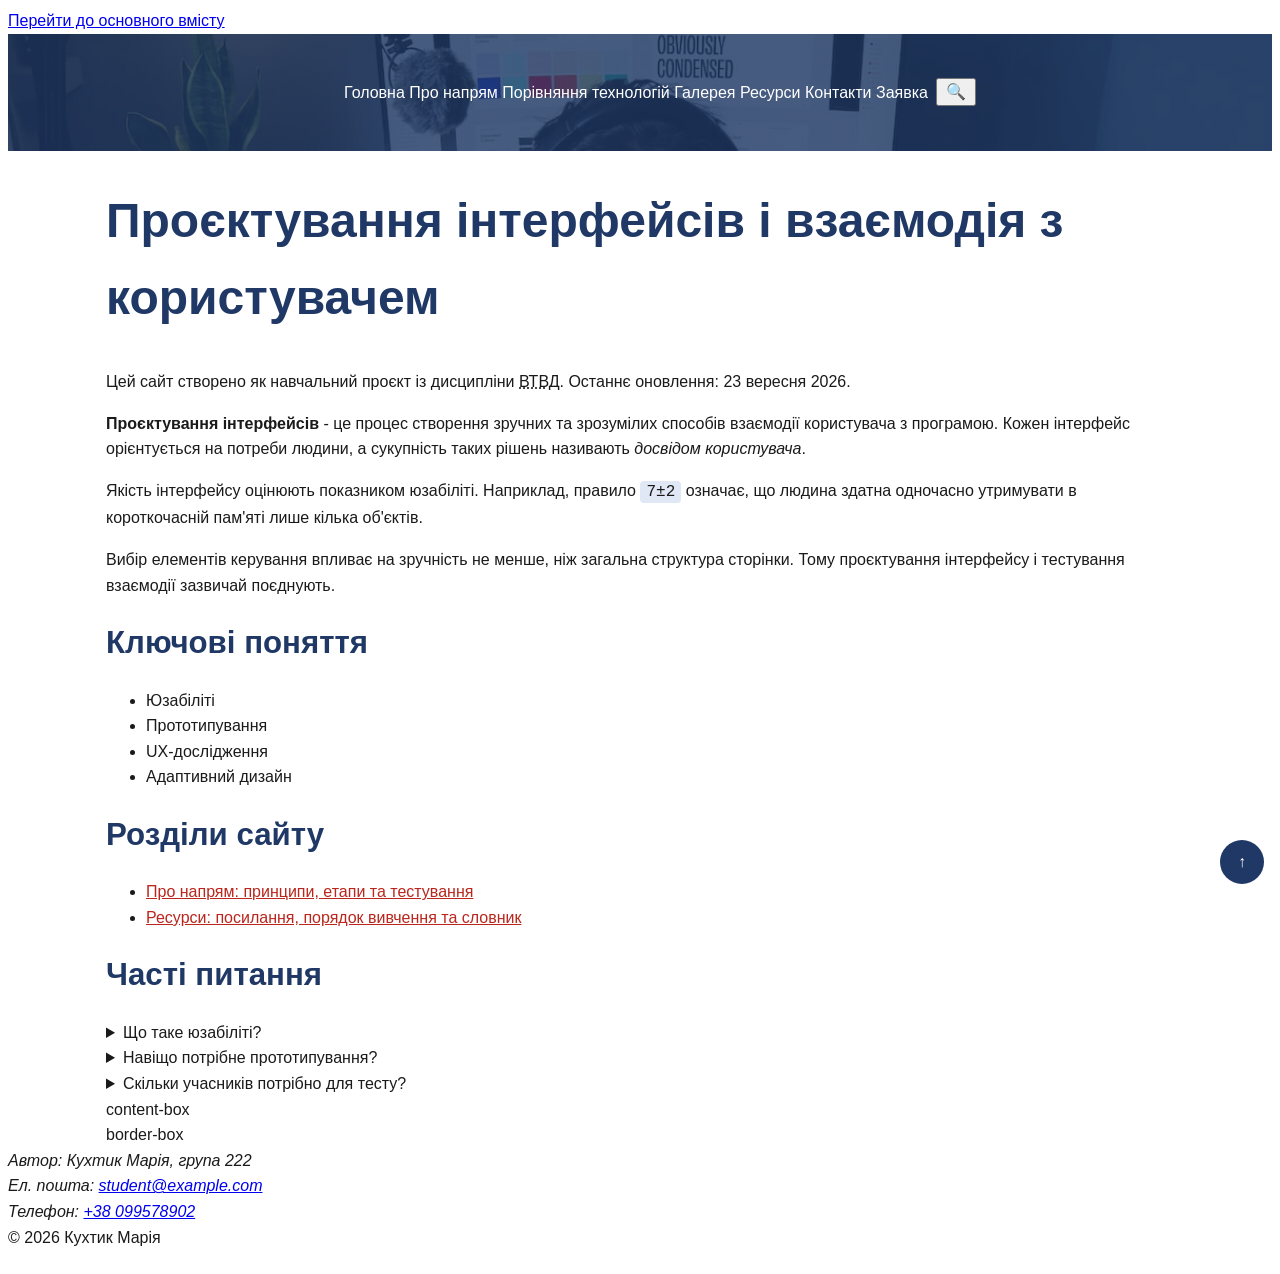
==== index.html @ c9370295 "Перший коміт сайту" ====
<!DOCTYPE html>
<html lang="uk">
<head>
    <meta charset="utf-8">
    <meta name="viewport" content="width=device-width, initial-scale=1">
    <meta name="description" content="Навчальний сайт про проєктування інтерфейсів та взаємодію з користувачем: основні принципи, методи проєктування, приклади та корисні ресурси">
    <meta name="author" content="Кухтик Марія">
    <title>Проєктування інтерфейсів та взаємодія - навчальний сайт</title>
    <link rel="stylesheet" href="css/style.css">
</head>
<body>

    <a href="#main">Перейти до основного вмісту</a>

    <header id="top" class="hero">
        <nav aria-label="Головне меню">
  <ul>
    <li><a href="index.html">Головна</a></li>
    <li><a href="about.html">Про напрям</a></li>
    <li><a href="comparison.html">Порівняння технологій</a></li>
    <li><a href="gallery.html">Галерея</a></li>
    <li><a href="pages/resources.html">Ресурси</a></li>
    <li><a href="contacts.html">Контакти</a></li>
    <li><a href="application.html">Заявка</a></li>
  </ul>
</nav>
<button class="btn icon-btn" aria-label="Пошук">
    <span aria-hidden="true">🔍</span>
    <span class="visually-hidden">Пошук по сайту</span>
</button>
    </header>

    <main id="main" class="container">
        <h1>Проєктування інтерфейсів і взаємодія з користувачем</h1>

        <p>Цей сайт створено як навчальний проєкт із дисципліни
            <abbr title="Вебтехнології та вебдизайн">ВТВД</abbr>.
            Останнє оновлення: <time datetime="2026-09-16">23 вересня 2026</time>.</p>

        <p><strong>Проєктування інтерфейсів</strong> - це процес створення
            зручних та зрозумілих способів взаємодії користувача з програмою.
            Кожен інтерфейс орієнтується на потреби людини, а сукупність
            таких рішень називають <em>досвідом користувача</em>.</p>

        <p>Якість інтерфейсу оцінюють показником юзабіліті.
            Наприклад, правило <code>7±2</code> означає, що людина здатна
            одночасно утримувати в короткочасній пам'яті лише кілька об'єктів.</p>

        <p>Вибір елементів керування впливає на зручність не менше,
            ніж загальна структура сторінки. Тому проєктування інтерфейсу
            і тестування взаємодії зазвичай поєднують.</p>

                <section id="key-concepts">
            <h2>Ключові поняття</h2>
            <ul>
                <li>Юзабіліті</li>
                <li>Прототипування</li>
                <li>UX-дослідження</li>
                <li>Адаптивний дизайн</li>
            </ul>
        </section>

        <h2>Розділи сайту</h2>
        <ul>
            <li><a href="about.html">Про напрям: принципи, етапи та тестування</a></li>
            <li><a href="pages/resources.html">Ресурси: посилання, порядок вивчення та словник</a></li>
        </ul>
                <section id="faq">
            <h2>Часті питання</h2>
            <details>
                <summary>Що таке юзабіліті?</summary>
                <p>Міра того, наскільки легко й ефективно користувач досягає мети.</p>
            </details>
            <details>
                <summary>Навіщо потрібне прототипування?</summary>
                <p>Прототип дозволяє перевірити ідею, поки зміни ще дешеві.</p>
            </details>
            <details>
                <summary>Скільки учасників потрібно для тесту?</summary>
                <p>Зазвичай достатньо п'яти-семи людей, щоб знайти більшість проблем.</p>
            </details>
        </section>
        <!-- Тимчасові блоки для досліду з box-sizing -->
        <div class="demo-content-box">content-box</div>
        <div class="demo-border-box">border-box</div>
    </main>

    <footer class="site-footer">
        <address>
            Автор: Кухтик Марія, група 222<br>
            Ел. пошта: <a href="mailto:student@example.com">student@example.com</a><br>
            Телефон: <a href="tel:+38 099578902">+38 099578902</a>
        </address>
        <p>&copy; 2026 Кухтик Марія</p>
    </footer>

<a href="#top" class="back-to-top" aria-label="Нагору">↑</a>
</body>
</html>
---- css/style.css ----
/*1. Вебшрифти (@font-face)*/
@font-face {
    font-family: "Inter";
    src: url("../fonts/inter-regular.woff2") format("woff2");
    font-weight: 400;
    font-display: swap;
}

@font-face {
    font-family: "Inter";
    src: url("../fonts/inter-bold.woff2") format("woff2");
    font-weight: 700;
    font-display: swap;
}

*, *::before, *::after 
{
    box-sizing: border-box;
}

/* Змінні (:root): палітра HSL Hue, Saturation, Lightness та типографіка */
:root {
    --color-primary: hsl(219 53% 26%);       /* 1. Основний колір */
    --color-primary-soft: hsl(219 53% 92%);  /* 2. Світлий відтінок (фон карток) */
    --color-primary-dark: hsl(219 53% 18%);  /* 3. Темний (для :hover) */
    --color-text: hsl(0 0% 10%);             /* 4. Основний текст */
    --color-muted: hsl(0 0% 40%);            /* 5. Другорядний текст */
    --color-surface: hsl(0 0% 100%);         /* 6. Тло поверхні */
    --color-accent: hsl(4 74% 42%);          /* 7. Акцент (посилання, зірочки) */

    --space-xs: 4px;
    --space-sm: 8px;
    --space-md: 16px;
    --space-lg: 24px;
    --space-xl: 32px;
    --space-2xl: 48px;

}

.container {
    max-width: 1100px;
    margin-inline: auto;
    padding-inline: var(--space-md);
}
/* Базові стилі (body, посилання, формати) */
body {
    font-family: "Inter", "Segoe UI", Roboto, "Helvetica Neue", Arial, sans-serif;
    font-size: 1rem;
    line-height: 1.6;
    color: var(--color-text);
    background-color: var(--color-surface);
}


input, select, textarea, button {
    font-family: inherit;
    font-size: inherit;
}

main a {
    color: var(--color-accent);
    text-decoration: underline; /* Дублювання кольору для доступності */
    flex: 1;
}

main a:hover {
    color: var(--color-primary-dark);
}

nav a {
    text-decoration: none;
}

nav a:hover {
    text-decoration: underline;
}

a:focus-visible,
button:focus-visible {
    outline: 3px solid var(--color-primary);
    outline-offset: 2px;
}

/* Форми та обов'язкові поля */
input[required] {
    border-left: 3px solid var(--color-accent);
}

.field--required label::after {
    content: " *";
    color: var(--color-accent);
}

/*  Типографіка (заголовки, .content, .label) */
h1 {
    font-size: clamp(1.75rem, 1.2rem + 2.5vw, 3rem); /* Мінімум, бажане, максимум[cite: 8] */
}
h2 { font-size: 1.953rem; line-height: 1.2; }
h3 { font-size: 1.563rem; line-height: 1.25; }
h4 { font-size: 1.25rem; line-height: 1.3; }

h1, h2, h3, h4 {
    color: var(--color-primary);
}

h2 + p { margin-top: 0; }
h2 ~ p { color: var(--color-muted); }

.container {
    width: min(100% - 2 * var(--space-md), 1100px);
    margin-inline: auto;
}

.label {
    text-transform: uppercase;
    letter-spacing: 0.05em;
    font-size: 0.85rem;
}

/* Списки та проблема накопичення em/rem */
nav ul > li { display: inline-block; }

.classification-list,
.classification-list ul {
    font-size: 0.9rem; /* Переведено з em на rem для уникнення пастки накопичення */
}

/* Цитати */
.quote {
    border-left: 4px solid var(--color-primary);
    padding-left: 1rem;
    font-style: italic;
    color: var(--color-muted);
}

code {
    background: var(--color-primary-soft);
    padding: 2px 6px;
    border-radius: 4px;
    font-family: "Fira Code", Consolas, "Courier New", monospace;
}

/* Таблиці */
tbody tr:nth-child(even) {
    background: var(--color-primary-soft);
}

.card {
    position: relative;
    background: var(--color-primary-soft);
    padding: var(--space-md);
    border-radius: 8px;
    border-left: 4px solid var(--color-primary);
    box-shadow: 0 1px 3px rgba(0, 0, 0, 0.1);
    margin-bottom: var(--space-md);
    transition: transform 0.2s ease, box-shadow 0.2s ease;
    
    display: flex;
    flex-direction: column;
    
    flex: 1 1 280px; 
}

.card:hover {
    transform: translateY(-4px);
    box-shadow: 0 6px 16px rgba(0, 0, 0, 0.15);
}

.card .btn {
    margin-top: auto; 
    display: inline-block;
    padding: var(--space-xs) var(--space-md);
    background: var(--color-primary);
    color: #fff;
    text-decoration: none;
    border: none;
    border-radius: 6px;
    cursor: pointer;
    font-size: 1rem;
    text-align: center;
}

.card .btn:hover {
    background: var(--color-primary-dark);
}

.card--accent {
    background: linear-gradient(135deg, var(--color-primary), var(--color-primary-dark));
    color: #ffffff;
}

.hero {
    background: 
        linear-gradient(rgba(31, 56, 100, 0.8), rgba(31, 56, 100, 0.8)),
        url("../img/photo-1.jpg") center / cover no-repeat;
    color: #ffffff;
    padding: 30px 20px; 
}

.hero nav a {
    color: #ffffff;
    text-decoration: none;
}

.hero nav a:hover {
    text-decoration: underline;
    color: var(--color-primary-soft);
}


.back-to-top {
    position: fixed;
    right: var(--space-md);
    bottom: var(--space-md);
    z-index: 20;
    display: inline-flex;
    align-items: center;
    justify-content: center;
    width: 44px;
    height: 44px;
    background: var(--color-primary);
    color: #fff;
    border-radius: 50%;
    text-decoration: none;
}

p {
    margin-top: 0;
    margin-bottom: var(--space-md);
}

html {
    scroll-padding-top: 80px;
}

.badge {
    position: absolute;
    top: var(--space-xs);
    right: var(--space-xs);
    background: var(--color-accent);
    color: #fff;
    padding: 2px var(--space-xs);
    border-radius: 4px;
    font-size: 0.75rem;
}

@media (prefers-reduced-motion: reduce) {
    *, *::before, *::after {
        transition: none !important;
        animation: none !important;
        scroll-behavior: auto !important;
    }
}

/*додаткове лаб7*/
.visually-hidden {
    position: absolute;
    width: 1px;
    height: 1px;
    padding: 0;
    margin: -1px;
    overflow: hidden;
    clip: rect(0, 0, 0, 0);
    white-space: nowrap;
    border: 0;
}

.icon-btn {
    display: inline-flex;
    align-items: center;
    justify-content: center;
    padding: var(--space-xs) var(--space-sm);
    line-height: 1;
}


.media {
    display: flex;
    gap: var(--space-sm);
    align-items: flex-start; 
}

.media_icon {
    flex-shrink: 0;
}

.media_body {
    margin: 0;
}


/*lab8*/
header {
    position: sticky;
    top: 0;
    z-index: 10;
    background: var(--color-surface);
    display: flex;
    justify-content: center;
    align-items: center;
    flex-wrap: wrap; 
    gap: var(--space-sm);
}

body {
    display: flex;
    flex-direction: column;
    min-height: 100vh; /* Тіло завширшки щонайменше на всю висоту вікна */
}

.menu {
    display: flex;
    gap: var(--space-md);
    list-style: none;
    margin: 0;
    padding: 0;
}

.menu__contacts {
    margin-left: auto;
}

/* .card-grid {
    display: flex;
    flex-wrap: wrap;
    gap: var(--space-lg);
} */

/*додаткові лаб8*/
.card-grid .card:nth-child(2) {
    align-self: center;
}


.card {
    min-width: 0;  
    overflow-wrap: anywhere; 
}

/*lab9*/

/*mobile version*/
.page {
    display: grid;
    grid-template-columns: 1fr;
    grid-template-areas: 
        "header"
        "main"
        "sidebar"
        "footer";
    gap: var(--space-3);
    min-height: 100vh;
}

.page_header { grid-area: header; }
.page_sidebar { grid-area: sidebar; }
.page_main { grid-area: main; }
.page_footer { grid-area: footer; }

.card-grid {
    display: grid;
    grid-template-columns: repeat(auto-fit, minmax(280px, 1fr));
    gap: var(--space-3);
}

/*desktop version*/
@media (min-width: 768px) {
    .page {
        grid-template-columns: 240px 1fr;
        grid-template-areas: 
            "header header"
            "sidebar main"
            "footer footer";
    }
}

/*bigger desktop version*/
@media (min-width: 1200px) {
    .page {
        grid-template-columns: 280px 1fr;
    }
}

p, li, td {
    overflow-wrap: anywhere;
}

.table-wrap {
    overflow-x: auto;
}

/*додаткові лаб9*/
.card-grid .card:first-child {
    grid-column: span 2; 
    grid-row: span 2; 
}

.card-grid {
    display: grid;
    grid-template-columns: repeat(auto-fit, minmax(280px, 1fr));
    grid-auto-flow: dense;
    gap: var(--space-lg);
}
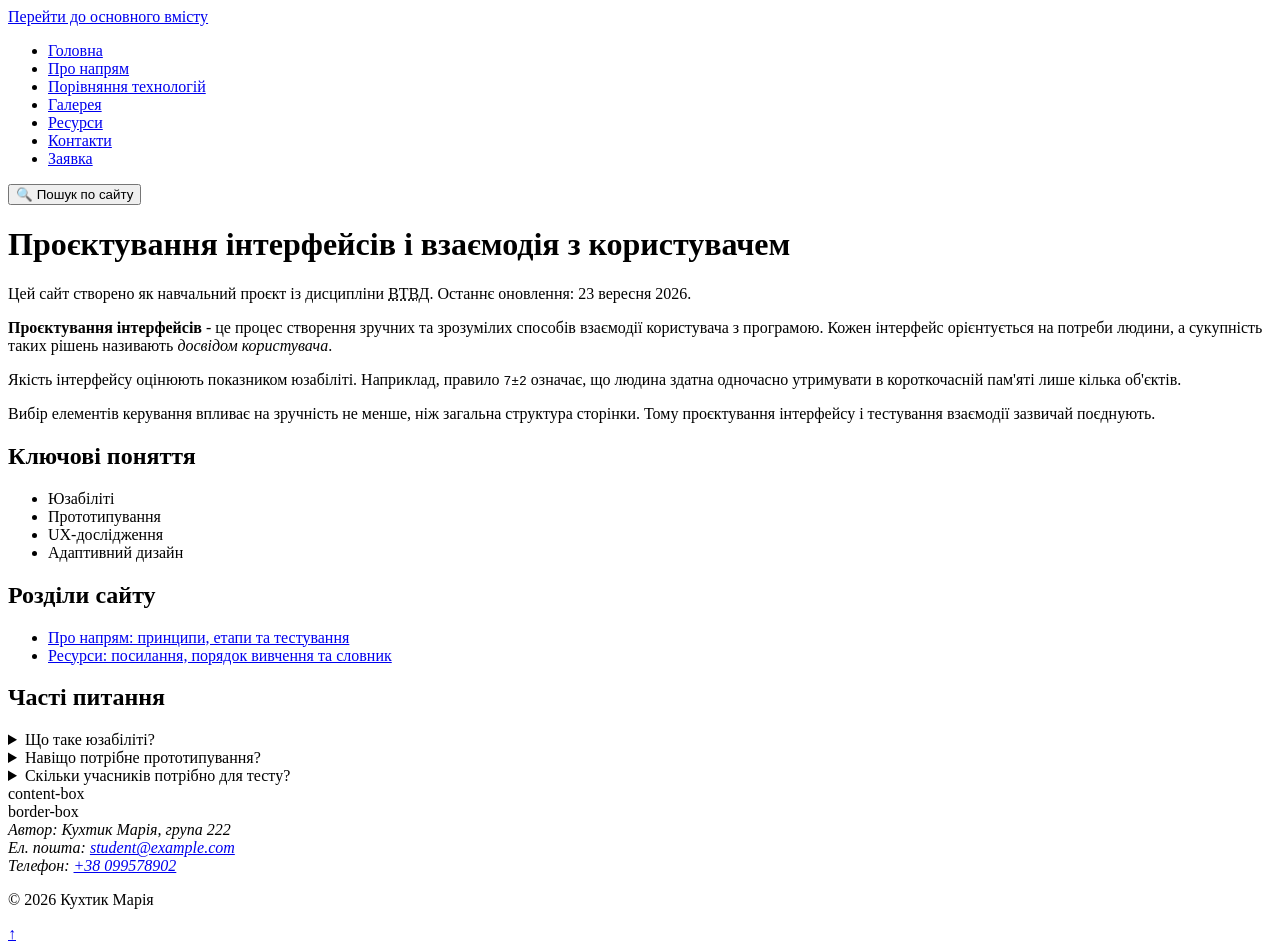
==== commit 8c67f319: "Оновлено метатеги та файли сайту" ====
--- a/index.html
+++ b/index.html
@@ -1,12 +1,15 @@
 <!DOCTYPE html>
 <html lang="uk">
 <head>
-    <meta charset="utf-8">
-    <meta name="viewport" content="width=device-width, initial-scale=1">
-    <meta name="description" content="Навчальний сайт про проєктування інтерфейсів та взаємодію з користувачем: основні принципи, методи проєктування, приклади та корисні ресурси">
-    <meta name="author" content="Кухтик Марія">
-    <title>Проєктування інтерфейсів та взаємодія - навчальний сайт</title>
-    <link rel="stylesheet" href="css/style.css">
+    <meta charset="UTF-8">
+    <title>UI/UX Дизайн і Веб-інтерфейси — Головна сторінка</title>
+    <meta name="description" content="Головна сторінка навчального проєкту з дослідження та розробки зручних користувацьких інтерфейсів (UI/UX) та сучасних вебтехнологій.">
+    <link rel="canonical" href="https://mariakukhtyk.github.io/lab01/index.html">
+    <meta property="og:title" content="UI/UX Дизайн і Веб-інтерфейси — Головна сторінка">
+    <meta property="og:description" content="Дослідження та розробка зручних користувацьких інтерфейсів (UI/UX).">
+    <meta property="og:image" content="https://mariakukhtyk.github.io/lab01/img/og-preview.jpg">
+    <meta property="og:url" content="https://mariakukhtyk.github.io/lab01/index.html">
+    <meta property="og:type" content="website">
 </head>
 <body>
 
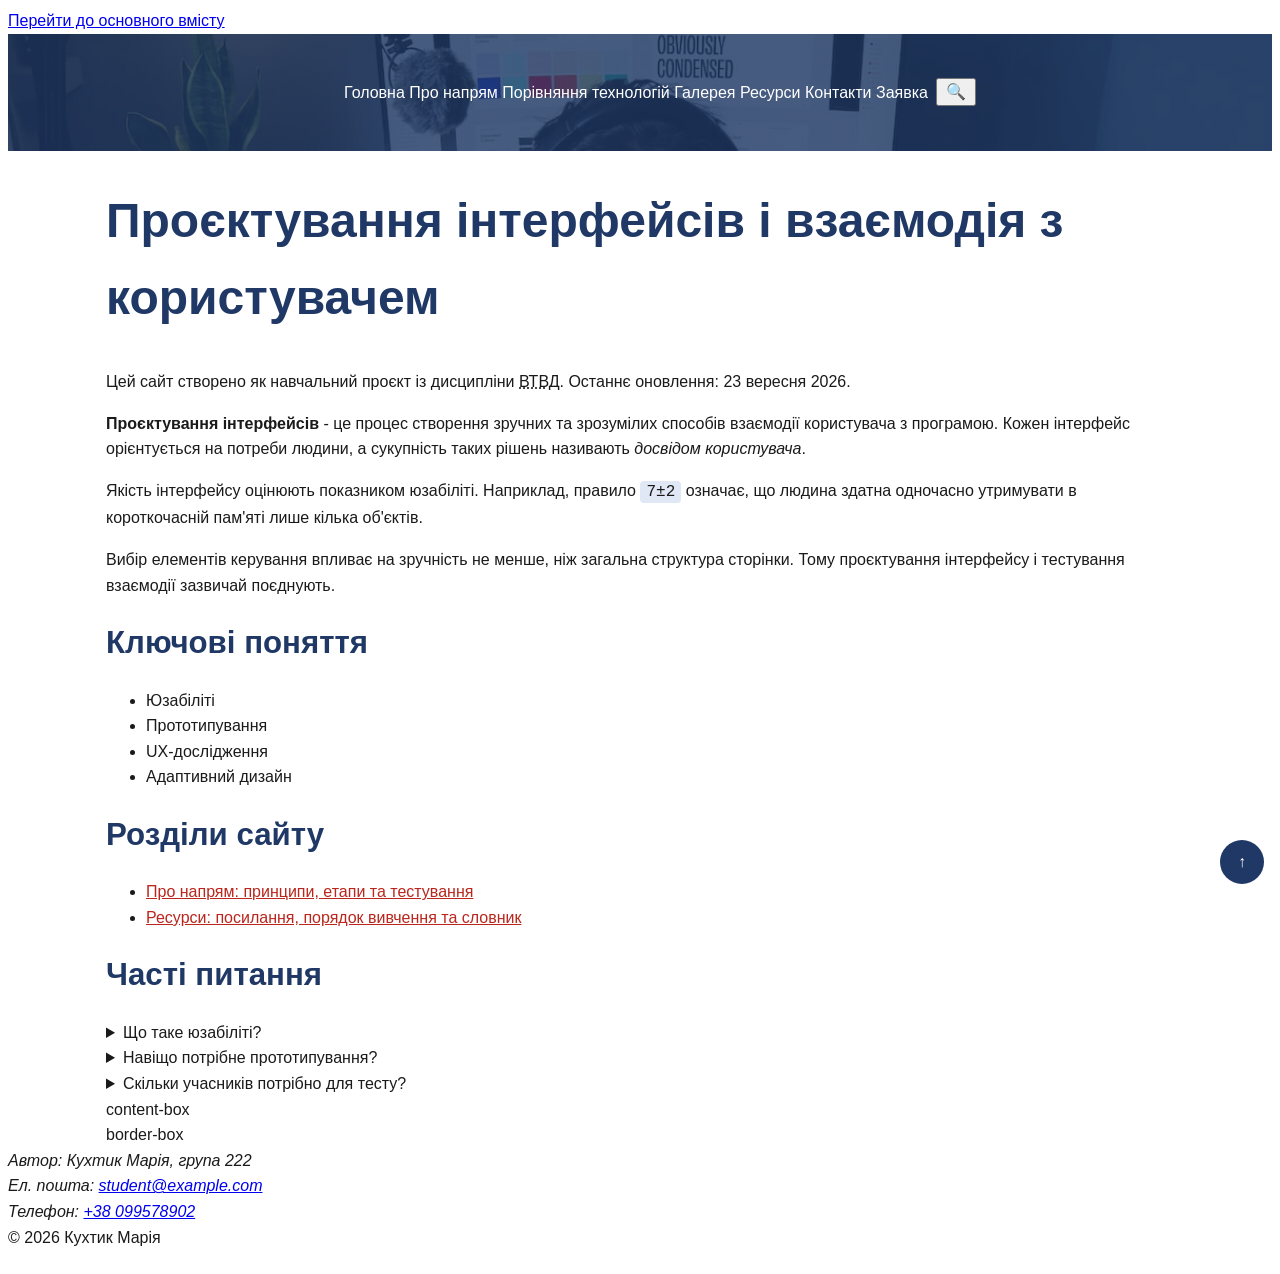
==== commit 90308f65: "Виправлено відносні шляхи до CSS-файлу" ====
--- a/index.html
+++ b/index.html
@@ -10,6 +10,7 @@
     <meta property="og:image" content="https://mariakukhtyk.github.io/lab01/img/og-preview.jpg">
     <meta property="og:url" content="https://mariakukhtyk.github.io/lab01/index.html">
     <meta property="og:type" content="website">
+    <link rel="stylesheet" href="css/style.css">
 </head>
 <body>
 
--- a/css/style.css
+++ b/css/style.css
@@ -0,0 +1,403 @@
+/*1. Вебшрифти (@font-face)*/
+@font-face {
+    font-family: "Inter";
+    src: url("../fonts/inter-regular.woff2") format("woff2");
+    font-weight: 400;
+    font-display: swap;
+}
+
+@font-face {
+    font-family: "Inter";
+    src: url("../fonts/inter-bold.woff2") format("woff2");
+    font-weight: 700;
+    font-display: swap;
+}
+
+*, *::before, *::after 
+{
+    box-sizing: border-box;
+}
+
+/* Змінні (:root): палітра HSL Hue, Saturation, Lightness та типографіка */
+:root {
+    --color-primary: hsl(219 53% 26%);       /* 1. Основний колір */
+    --color-primary-soft: hsl(219 53% 92%);  /* 2. Світлий відтінок (фон карток) */
+    --color-primary-dark: hsl(219 53% 18%);  /* 3. Темний (для :hover) */
+    --color-text: hsl(0 0% 10%);             /* 4. Основний текст */
+    --color-muted: hsl(0 0% 40%);            /* 5. Другорядний текст */
+    --color-surface: hsl(0 0% 100%);         /* 6. Тло поверхні */
+    --color-accent: hsl(4 74% 42%);          /* 7. Акцент (посилання, зірочки) */
+
+    --space-xs: 4px;
+    --space-sm: 8px;
+    --space-md: 16px;
+    --space-lg: 24px;
+    --space-xl: 32px;
+    --space-2xl: 48px;
+
+}
+
+.container {
+    max-width: 1100px;
+    margin-inline: auto;
+    padding-inline: var(--space-md);
+}
+/* Базові стилі (body, посилання, формати) */
+body {
+    font-family: "Inter", "Segoe UI", Roboto, "Helvetica Neue", Arial, sans-serif;
+    font-size: 1rem;
+    line-height: 1.6;
+    color: var(--color-text);
+    background-color: var(--color-surface);
+}
+
+
+input, select, textarea, button {
+    font-family: inherit;
+    font-size: inherit;
+}
+
+main a {
+    color: var(--color-accent);
+    text-decoration: underline; /* Дублювання кольору для доступності */
+    flex: 1;
+}
+
+main a:hover {
+    color: var(--color-primary-dark);
+}
+
+nav a {
+    text-decoration: none;
+}
+
+nav a:hover {
+    text-decoration: underline;
+}
+
+a:focus-visible,
+button:focus-visible {
+    outline: 3px solid var(--color-primary);
+    outline-offset: 2px;
+}
+
+/* Форми та обов'язкові поля */
+input[required] {
+    border-left: 3px solid var(--color-accent);
+}
+
+.field--required label::after {
+    content: " *";
+    color: var(--color-accent);
+}
+
+/*  Типографіка (заголовки, .content, .label) */
+h1 {
+    font-size: clamp(1.75rem, 1.2rem + 2.5vw, 3rem); /* Мінімум, бажане, максимум[cite: 8] */
+}
+h2 { font-size: 1.953rem; line-height: 1.2; }
+h3 { font-size: 1.563rem; line-height: 1.25; }
+h4 { font-size: 1.25rem; line-height: 1.3; }
+
+h1, h2, h3, h4 {
+    color: var(--color-primary);
+}
+
+h2 + p { margin-top: 0; }
+h2 ~ p { color: var(--color-muted); }
+
+.container {
+    width: min(100% - 2 * var(--space-md), 1100px);
+    margin-inline: auto;
+}
+
+.label {
+    text-transform: uppercase;
+    letter-spacing: 0.05em;
+    font-size: 0.85rem;
+}
+
+/* Списки та проблема накопичення em/rem */
+nav ul > li { display: inline-block; }
+
+.classification-list,
+.classification-list ul {
+    font-size: 0.9rem; /* Переведено з em на rem для уникнення пастки накопичення */
+}
+
+/* Цитати */
+.quote {
+    border-left: 4px solid var(--color-primary);
+    padding-left: 1rem;
+    font-style: italic;
+    color: var(--color-muted);
+}
+
+code {
+    background: var(--color-primary-soft);
+    padding: 2px 6px;
+    border-radius: 4px;
+    font-family: "Fira Code", Consolas, "Courier New", monospace;
+}
+
+/* Таблиці */
+tbody tr:nth-child(even) {
+    background: var(--color-primary-soft);
+}
+
+.card {
+    position: relative;
+    background: var(--color-primary-soft);
+    padding: var(--space-md);
+    border-radius: 8px;
+    border-left: 4px solid var(--color-primary);
+    box-shadow: 0 1px 3px rgba(0, 0, 0, 0.1);
+    margin-bottom: var(--space-md);
+    transition: transform 0.2s ease, box-shadow 0.2s ease;
+    
+    display: flex;
+    flex-direction: column;
+    
+    flex: 1 1 280px; 
+}
+
+.card:hover {
+    transform: translateY(-4px);
+    box-shadow: 0 6px 16px rgba(0, 0, 0, 0.15);
+}
+
+.card .btn {
+    margin-top: auto; 
+    display: inline-block;
+    padding: var(--space-xs) var(--space-md);
+    background: var(--color-primary);
+    color: #fff;
+    text-decoration: none;
+    border: none;
+    border-radius: 6px;
+    cursor: pointer;
+    font-size: 1rem;
+    text-align: center;
+}
+
+.card .btn:hover {
+    background: var(--color-primary-dark);
+}
+
+.card--accent {
+    background: linear-gradient(135deg, var(--color-primary), var(--color-primary-dark));
+    color: #ffffff;
+}
+
+.hero {
+    background: 
+        linear-gradient(rgba(31, 56, 100, 0.8), rgba(31, 56, 100, 0.8)),
+        url("../img/photo-1.jpg") center / cover no-repeat;
+    color: #ffffff;
+    padding: 30px 20px; 
+}
+
+.hero nav a {
+    color: #ffffff;
+    text-decoration: none;
+}
+
+.hero nav a:hover {
+    text-decoration: underline;
+    color: var(--color-primary-soft);
+}
+
+
+.back-to-top {
+    position: fixed;
+    right: var(--space-md);
+    bottom: var(--space-md);
+    z-index: 20;
+    display: inline-flex;
+    align-items: center;
+    justify-content: center;
+    width: 44px;
+    height: 44px;
+    background: var(--color-primary);
+    color: #fff;
+    border-radius: 50%;
+    text-decoration: none;
+}
+
+p {
+    margin-top: 0;
+    margin-bottom: var(--space-md);
+}
+
+html {
+    scroll-padding-top: 80px;
+}
+
+.badge {
+    position: absolute;
+    top: var(--space-xs);
+    right: var(--space-xs);
+    background: var(--color-accent);
+    color: #fff;
+    padding: 2px var(--space-xs);
+    border-radius: 4px;
+    font-size: 0.75rem;
+}
+
+@media (prefers-reduced-motion: reduce) {
+    *, *::before, *::after {
+        transition: none !important;
+        animation: none !important;
+        scroll-behavior: auto !important;
+    }
+}
+
+/*додаткове лаб7*/
+.visually-hidden {
+    position: absolute;
+    width: 1px;
+    height: 1px;
+    padding: 0;
+    margin: -1px;
+    overflow: hidden;
+    clip: rect(0, 0, 0, 0);
+    white-space: nowrap;
+    border: 0;
+}
+
+.icon-btn {
+    display: inline-flex;
+    align-items: center;
+    justify-content: center;
+    padding: var(--space-xs) var(--space-sm);
+    line-height: 1;
+}
+
+
+.media {
+    display: flex;
+    gap: var(--space-sm);
+    align-items: flex-start; 
+}
+
+.media_icon {
+    flex-shrink: 0;
+}
+
+.media_body {
+    margin: 0;
+}
+
+
+/*lab8*/
+header {
+    position: sticky;
+    top: 0;
+    z-index: 10;
+    background: var(--color-surface);
+    display: flex;
+    justify-content: center;
+    align-items: center;
+    flex-wrap: wrap; 
+    gap: var(--space-sm);
+}
+
+body {
+    display: flex;
+    flex-direction: column;
+    min-height: 100vh; /* Тіло завширшки щонайменше на всю висоту вікна */
+}
+
+.menu {
+    display: flex;
+    gap: var(--space-md);
+    list-style: none;
+    margin: 0;
+    padding: 0;
+}
+
+.menu__contacts {
+    margin-left: auto;
+}
+
+/* .card-grid {
+    display: flex;
+    flex-wrap: wrap;
+    gap: var(--space-lg);
+} */
+
+/*додаткові лаб8*/
+.card-grid .card:nth-child(2) {
+    align-self: center;
+}
+
+
+.card {
+    min-width: 0;  
+    overflow-wrap: anywhere; 
+}
+
+/*lab9*/
+
+/*mobile version*/
+.page {
+    display: grid;
+    grid-template-columns: 1fr;
+    grid-template-areas: 
+        "header"
+        "main"
+        "sidebar"
+        "footer";
+    gap: var(--space-3);
+    min-height: 100vh;
+}
+
+.page_header { grid-area: header; }
+.page_sidebar { grid-area: sidebar; }
+.page_main { grid-area: main; }
+.page_footer { grid-area: footer; }
+
+.card-grid {
+    display: grid;
+    grid-template-columns: repeat(auto-fit, minmax(280px, 1fr));
+    gap: var(--space-3);
+}
+
+/*desktop version*/
+@media (min-width: 768px) {
+    .page {
+        grid-template-columns: 240px 1fr;
+        grid-template-areas: 
+            "header header"
+            "sidebar main"
+            "footer footer";
+    }
+}
+
+/*bigger desktop version*/
+@media (min-width: 1200px) {
+    .page {
+        grid-template-columns: 280px 1fr;
+    }
+}
+
+p, li, td {
+    overflow-wrap: anywhere;
+}
+
+.table-wrap {
+    overflow-x: auto;
+}
+
+/*додаткові лаб9*/
+.card-grid .card:first-child {
+    grid-column: span 2; 
+    grid-row: span 2; 
+}
+
+.card-grid {
+    display: grid;
+    grid-template-columns: repeat(auto-fit, minmax(280px, 1fr));
+    grid-auto-flow: dense;
+    gap: var(--space-lg);
+}
